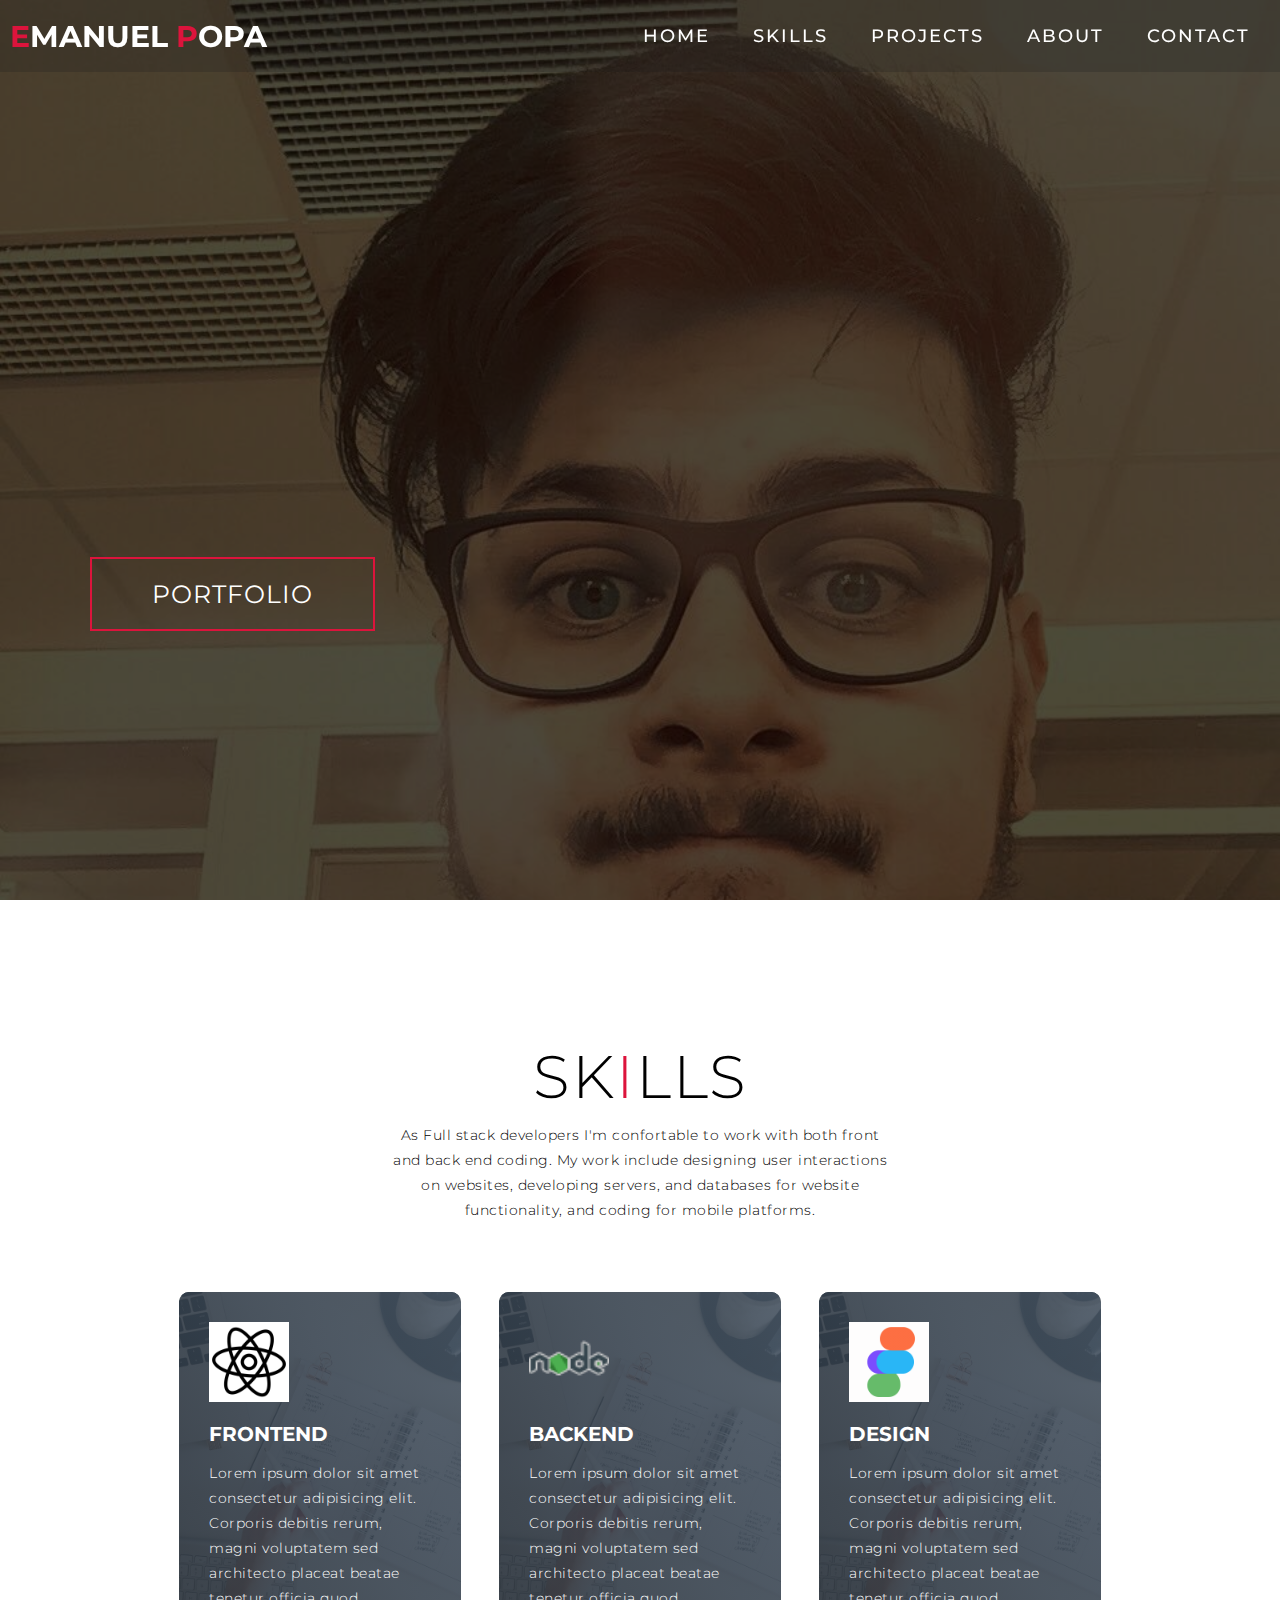
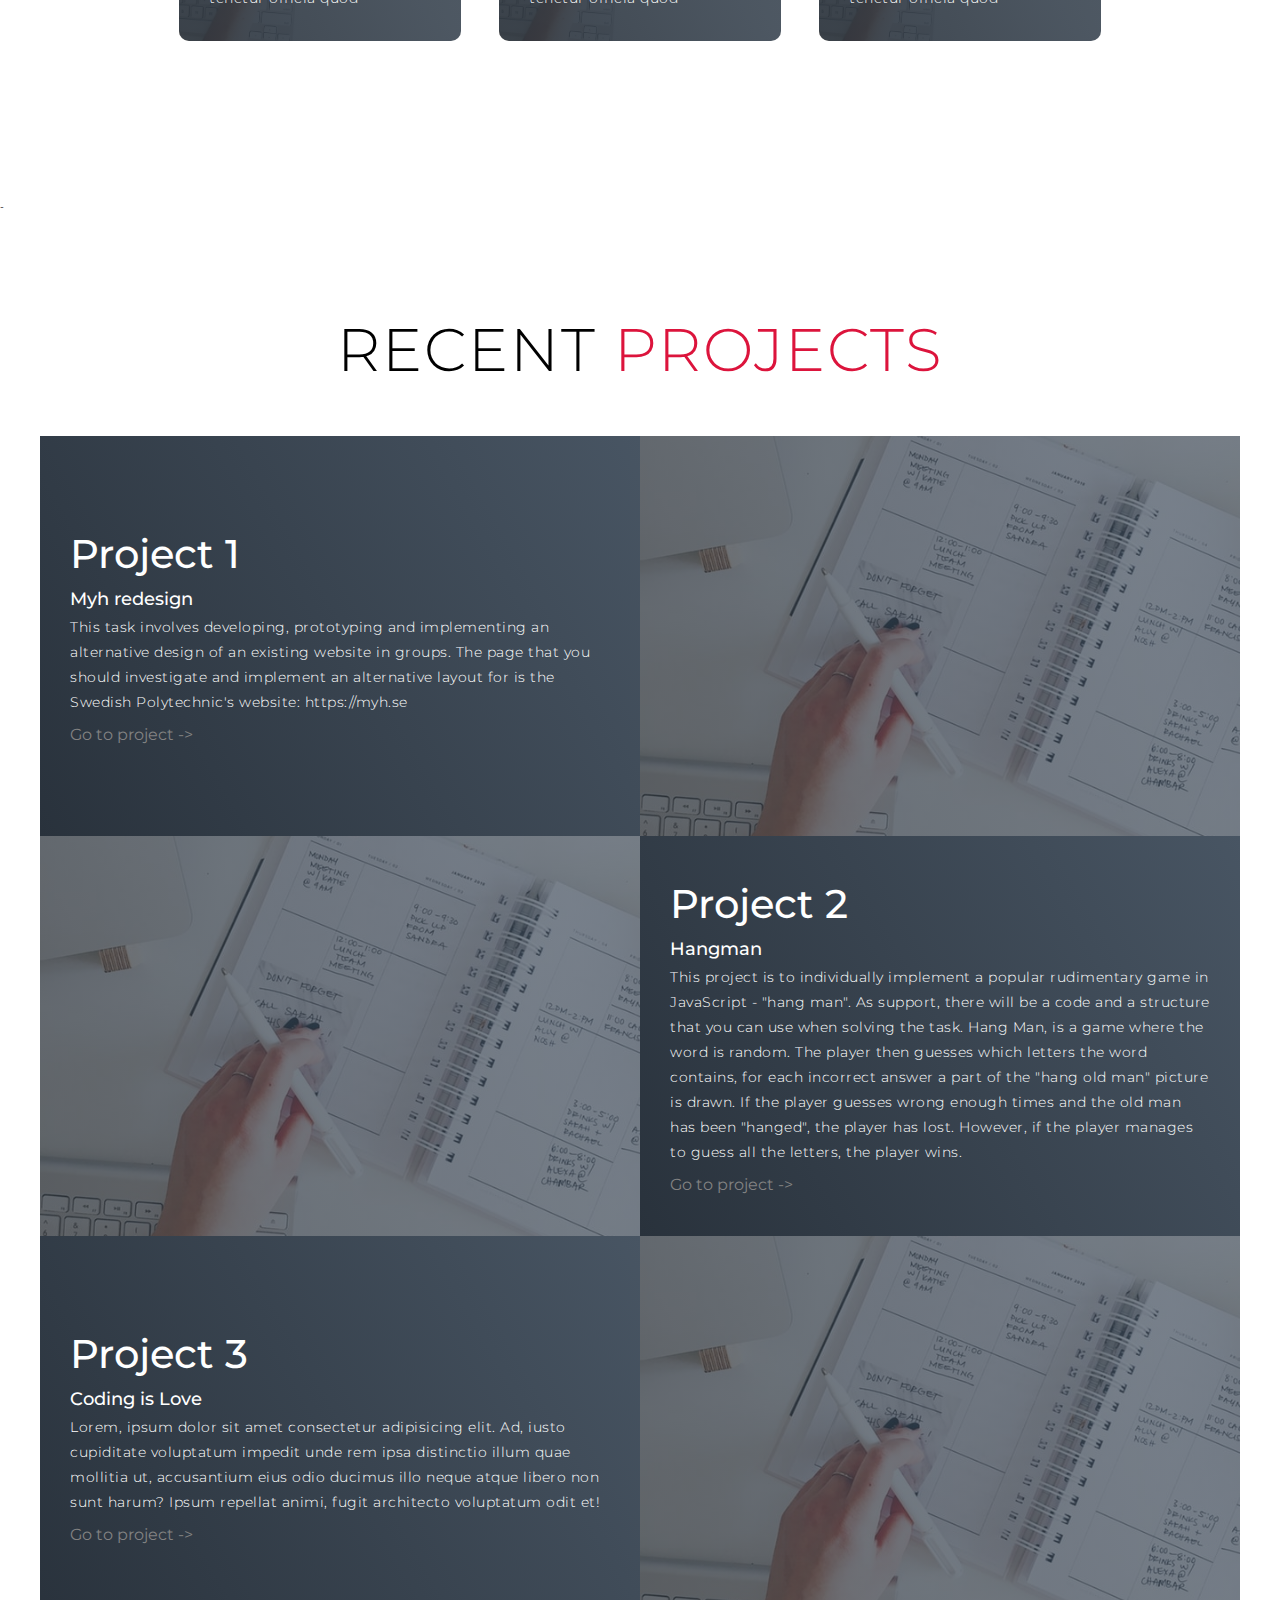
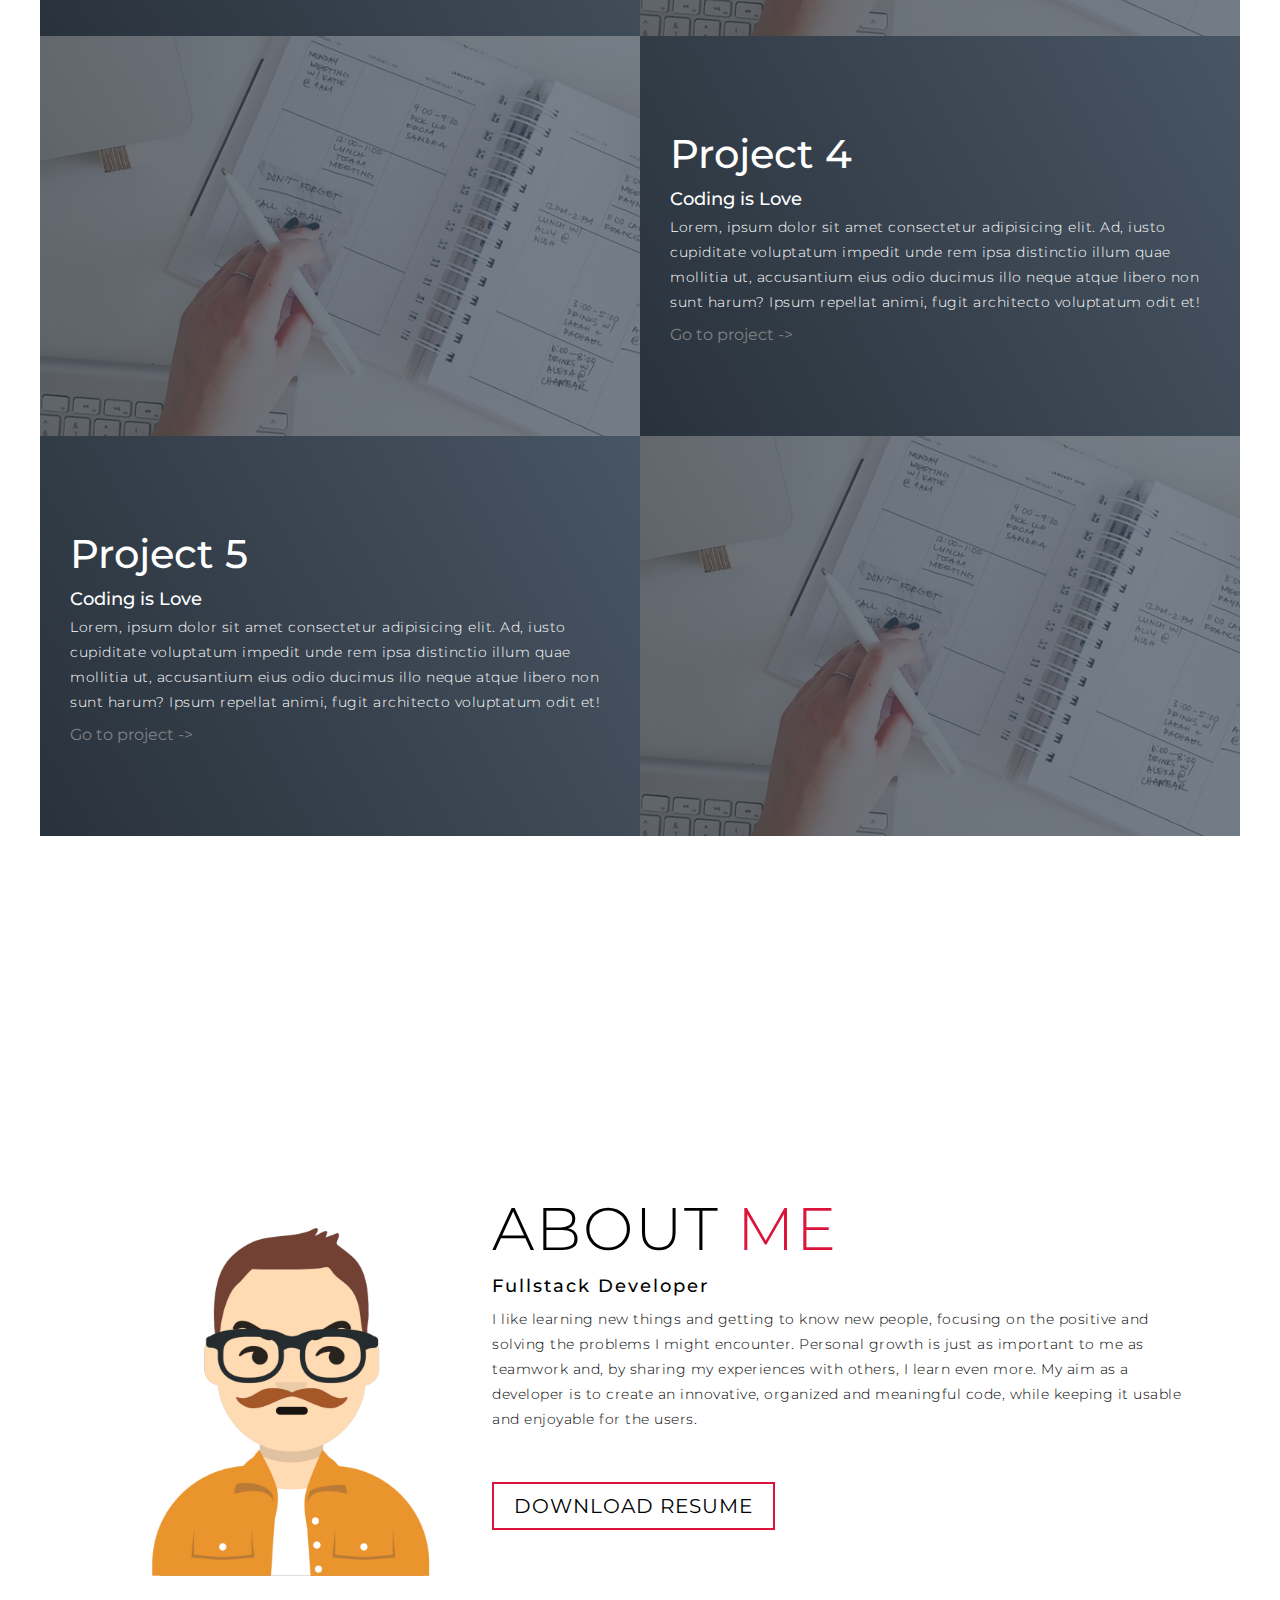
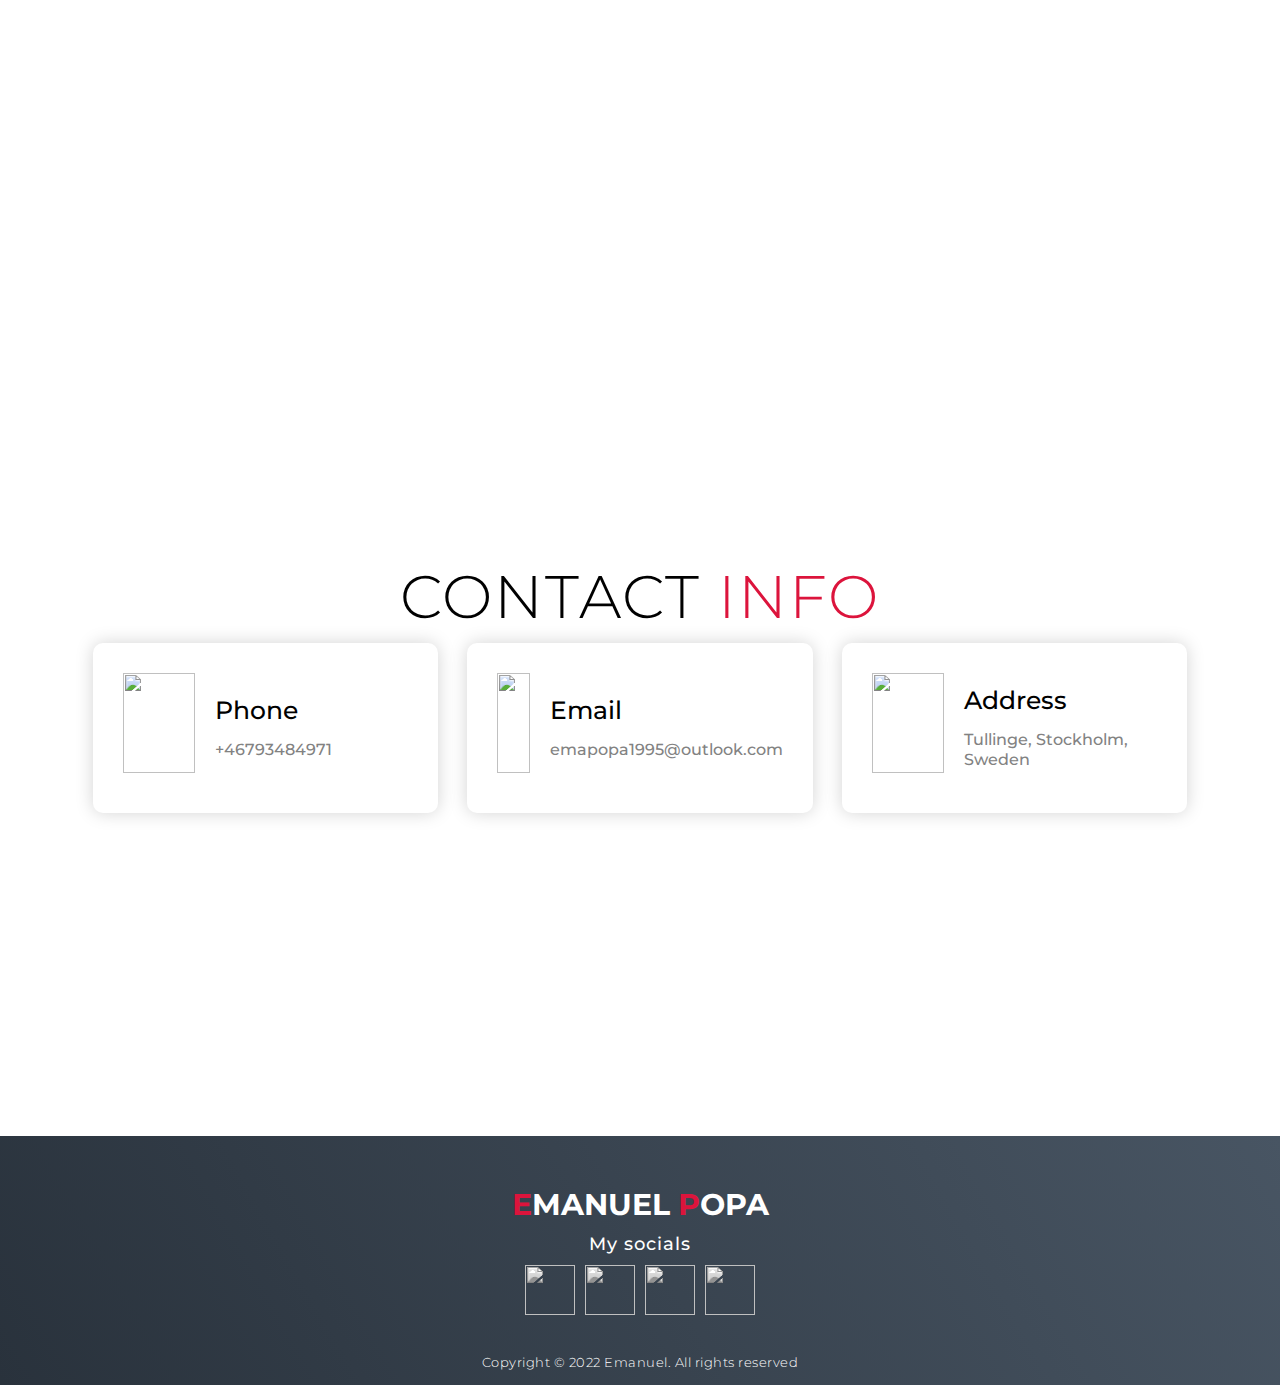
==== index.html @ d3d9ff3a "first commit" ====
<!DOCTYPE html>
<html lang="en">

<head>
  <meta charset="UTF-8">
  <meta name="viewport" content="width=device-width, initial-scale=1.0">
  <link rel="stylesheet" href="style.css">
  <title>Emanuel Popa</title>
</head>

<body>
  <!-- Header -->
  <section id="header">
    <div class="header container">
      <div class="nav-bar">
        <div class="brand">
          <a href="#hero">
            <h1><span>E</span>manuel <span>P</span>opa</h1>
          </a>
        </div>
        <div class="nav-list">
          <div class="hamburger">
            <div class="bar"></div>
          </div>
          <ul>
            <li><a href="#hero" data-after="Home">Home</a></li>
            <li><a href="#skills" data-after="Skills">Skills</a></li>
            <li><a href="#projects" data-after="Projects">Projects</a></li>
            <li><a href="#about" data-after="About">About</a></li>
            <li><a href="#contact" data-after="Contact">Contact</a></li>
          </ul>
        </div>
      </div>
    </div>
  </section>
  <!-- End Header -->


  <!-- Hero Section  -->
  <section id="hero">
    <div class="hero container">
      <div>
        <h1>Hello, <span></span></h1>
        <h1>My Name is <span></span></h1>
        <h1>Emanuel <span></span></h1>
        <a href="#projects" type="button" class="cta">Portfolio</a>
      </div>
    </div>
  </section>
  <!-- End Hero Section  -->

  <!-- Service Section -->
  <section id="skills">
    <div class="skills container">
      <div class="skills-top">
        <h1 class="section-title">Sk<span>i</span>lls</h1>
        <p>As Full stack developers I'm confortable to work with both 
          front and back end coding. My work include designing user 
          interactions on websites, developing servers, and databases for website 
          functionality, and coding for mobile platforms.</p>
      </div>
      <div class="skills-bottom">
        <div class="skills-item">
          <div class="icon"><img src="./img/react.gif" /></div>
          <h2>Frontend</h2>
          <p>Lorem ipsum dolor sit amet consectetur adipisicing elit. Corporis debitis rerum, magni voluptatem sed
            architecto placeat beatae tenetur officia quod</p>
        </div>
        <div class="skills-item">
          <div class="icon"><img src="./img/node.png" /></div>
          <h2>Backend</h2>
          <p>Lorem ipsum dolor sit amet consectetur adipisicing elit. Corporis debitis rerum, magni voluptatem sed
            architecto placeat beatae tenetur officia quod</p>
        </div>
        <div class="skills-item">
          <div class="icon"><img src="./img/figma.gif" /></div>
          <h2>Design</h2>
          <p>Lorem ipsum dolor sit amet consectetur adipisicing elit. Corporis debitis rerum, magni voluptatem sed
            architecto placeat beatae tenetur officia quod</p>
        </div>
        
      
      </div>
    </div>
  </section>
  <!-- End Service Section -->

  <!-- Projects Section -->-
  <section id="projects">
    <div class="projects container">
      <div class="projects-header">
        <h1 class="section-title">Recent <span>Projects</span></h1>
      </div>
      <div class="all-projects">
        <div class="project-item">
          <div class="project-info">
            <h1>Project 1</h1>
            <h2>Myh redesign</h2>
            <p>This task involves developing, prototyping and implementing an alternative 
              design of an existing website in groups. The page that you should investigate 
              and implement an alternative layout for is the Swedish Polytechnic's 
              website: https://myh.se</p>
              <div class="prlink">              
                <a href="https://github.com/emapopa/u02-redesign-team-10-main" target="_blank" >Go to project -></a>
              </div>

          </div>
          <div class="project-img">
            <img src="img/img-1.png" alt="img">
          </div>
        </div>
        <div class="project-item">
          <div class="project-info">
            <h1>Project 2</h1>
            <h2>Hangman</h2>
            <p>This project is to individually implement a popular rudimentary game 
              in JavaScript - "hang man". As support, there will be a code and a 
              structure that you can use when solving the task.
              Hang Man, is a game where the word is random. The player then guesses 
              which letters the word contains, for each incorrect answer a part of the "hang old man" picture is drawn. 
              If the player guesses wrong enough times and the old man has been "hanged", the player has lost. However, 
              if the player manages to guess all the letters, the player wins.</p>
              <div class="prlink">              
                <a href="https://github.com/emapopa/u03-hangman-emapopa-1-main" target="_blank" >Go to project -></a>
              </div>
          </div>
          <div class="project-img">
            <img src="img/img-1.png" alt="img">
          </div>
        </div>
        <div class="project-item">
          <div class="project-info">
            <h1>Project 3</h1>
            <h2>Coding is Love</h2>
            <p>Lorem, ipsum dolor sit amet consectetur adipisicing elit. Ad, iusto cupiditate voluptatum impedit unde
              rem ipsa distinctio illum quae mollitia ut, accusantium eius odio ducimus illo neque atque libero non sunt
              harum? Ipsum repellat animi, fugit architecto voluptatum odit et!</p>
              <div class="prlink">              
                <a href="https://github.com/emapopa/u03-hangman-emapopa-1-main" target="_blank" >Go to project -></a>
              </div>
          </div>
          <div class="project-img">
            <img src="img/img-1.png" alt="img">
          </div>
        </div>
        <div class="project-item">
          <div class="project-info">
            <h1>Project 4</h1>
            <h2>Coding is Love</h2>
            <p>Lorem, ipsum dolor sit amet consectetur adipisicing elit. Ad, iusto cupiditate voluptatum impedit unde
              rem ipsa distinctio illum quae mollitia ut, accusantium eius odio ducimus illo neque atque libero non sunt
              harum? Ipsum repellat animi, fugit architecto voluptatum odit et!</p>
              <div class="prlink">              
                <a href="https://github.com/emapopa/u03-hangman-emapopa-1-main" target="_blank" >Go to project -></a>
              </div>
          </div>
      
          <div class="project-img">
            <img src="img/img-1.png" alt="img">
          </div>
        </div>
        <div class="project-item">
          <div class="project-info">
            <h1>Project 5</h1>
            <h2>Coding is Love</h2>
            <p>Lorem, ipsum dolor sit amet consectetur adipisicing elit. Ad, iusto cupiditate voluptatum impedit unde
              rem ipsa distinctio illum quae mollitia ut, accusantium eius odio ducimus illo neque atque libero non sunt
              harum? Ipsum repellat animi, fugit architecto voluptatum odit et!</p>
              <div class="prlink">              
                <a href="https://github.com/emapopa/u03-hangman-emapopa-1-main" target="_blank" >Go to project -></a>
              </div>
          </div>
          <div class="project-img">
            <img src="img/img-1.png" alt="img">
          </div>
        </div>
      </div>
    </div>
  </section>
  <!-- End Projects Section -->

  <!-- About Section -->
  <section id="about">
    <div class="about container">
      <div class="col-left">
        <div class="about-img">
          <img src="img/avatar.PNG" alt="img">
        </div>
      </div>
      <div class="col-right">
        <h1 class="section-title">About <span>me</span></h1>
        <h2>Fullstack Developer</h2>
        <p>I like learning new things and getting to know new people, focusing on the positive and solving the problems I might encounter.
          
          Personal growth is just as important to me as teamwork and, by sharing my
          
          experiences with others, I learn even more. My aim as a developer is to create an
          
          innovative, organized and meaningful code, while keeping it usable and
          
          enjoyable for the users.</p>
        <a href="resorces/cv.pdf" target="_blank"  class="cta">Download Resume</a>
      </div>
    </div>
  </section>
  <!-- End About Section -->

  <!-- Contact Section -->
  <section id="contact">
    <div class="contact container">
      <div>
        <h1 class="section-title">Contact <span>info</span></h1>
      </div>
      <div class="contact-items">
        <div class="contact-item">
          <div class="icon"><img src="https://img.icons8.com/bubbles/100/000000/phone.png" /></div>
          <div class="contact-info">
            <h1>Phone</h1>
            <h2 class="prlink"><a href="tel:+46793484971" target="_blank"  >+46793484971</a></h2>
          </div>
        </div>
        <div class="contact-item">
          <div class="icon"><img src="https://img.icons8.com/bubbles/100/000000/new-post.png" /></div>
          <div class="contact-info">
            <h1>Email</h1>
            <h2 class="prlink"><a href="mailto:emapopa1995@outlook.com" target="_blank"  >emapopa1995@outlook.com</a></h2>
          </div>
        </div>
        <div class="contact-item">
          <div class="icon"><img src="https://img.icons8.com/bubbles/100/000000/map-marker.png" /></div>
          <div class="contact-info">
            <h1>Address</h1>
            <h2 class="prlink"><a href="https://www.google.com/maps/place/Tullinge,+Botkyrka/@59.2114898,17.8802716,14z/data=!3m1!4b1!4m5!3m4!1s0x465f71a29485faff:0xca89cba7f4cf5934!8m2!3d59.198328!4d17.8953001" target="_blank" >Tullinge, Stockholm, Sweden</a></h2>
          </div>
        </div>
      </div>
    </div>
  </section>
  <!-- End Contact Section -->

  <!-- Footer -->
  <section id="footer">
    <div class="footer container">
      <div class="brand">
        <h1><span>E</span>manuel <span>P</span>opa</h1>
      </div>
      <h2>My socials</h2>
      <div class="social-icon">
        <div class="social-item">
          <a href="https://www.facebook.com/emanuel.popa.12" target="_blank" ><img src="https://img.icons8.com/bubbles/100/000000/facebook-new.png" /></a>
        </div>
        <div class="social-item">
          <a href="https://www.instagram.com/popa_95_/" target="_blank" ><img src="https://img.icons8.com/bubbles/100/000000/instagram-new.png" /></a>
        </div>
        <div class="social-item">
          <a href="https://www.linkedin.com/in/emanuel-popa-56bb90174/" target="_blank" ><img src="https://img.icons8.com/bubbles/100/000000/linkedin.png" /></a>
        </div>
        <div class="social-item">
          <a href="https://github.com/emapopa" target="_blank" ><img src="https://img.icons8.com/bubbles/100/000000/github.png" /></a>
        </div>
      </div>
      <p>Copyright © 2022 Emanuel. All rights reserved</p>
    </div>
  </section>
  <!-- End Footer -->
  <script src="./app.js"></script>
</body>

</html>
---- style.css ----
@import 'https://fonts.googleapis.com/css?family=Montserrat:300, 400, 700&display=swap';
* {
	padding: 0;
	margin: 0;
	box-sizing: border-box;
}
html {
	font-size: 10px;
	font-family: 'Montserrat', sans-serif;
	scroll-behavior: smooth;
}
a {
	text-decoration: none;
}
.container {
	min-height: 100vh;
	width: 100%;
	display: flex;
	align-items: center;
	justify-content: center;
}
img {
	height: 100%;
	width: 100%;
	object-fit: cover;
}
p {
	color: black;
	font-size: 1.4rem;
	margin-top: 5px;
	line-height: 2.5rem;
	font-weight: 300;
	letter-spacing: 0.05rem;
}
.section-title {
	font-size: 4rem;
	font-weight: 300;
	color: black;
	margin-bottom: 10px;
	text-transform: uppercase;
	letter-spacing: 0.2rem;
	text-align: center;
}
.section-title span {
	color: crimson;
}

.cta {
	display: inline-block;
	padding: 10px 30px;
	color: white;
	background-color: transparent;
	border: 2px solid crimson;
	font-size: 2rem;
	text-transform: uppercase;
	letter-spacing: 0.1rem;
	margin-top: 30px;
	transition: 0.3s ease;
	transition-property: background-color, color;
}
.cta:hover {
	color: white;
	background-color: crimson;
}
.brand h1 {
	font-size: 3rem;
	text-transform: uppercase;
	color: white;
}
.brand h1 span {
	color: crimson;
}

/* Header section */
#header {
	position: fixed;
	z-index: 1000;
	left: 0;
	top: 0;
	width: 100vw;
	height: auto;
}
#header .header {
	min-height: 8vh;
	background-color: rgba(31, 30, 30, 0.24);
	transition: 0.3s ease background-color;
}
#header .nav-bar {
	display: flex;
	align-items: center;
	justify-content: space-between;
	width: 100%;
	height: 100%;
	max-width: 1300px;
	padding: 0 10px;
}
#header .nav-list ul {
	list-style: none;
	position: absolute;
	background-color: rgb(31, 30, 30);
	width: 100vw;
	height: 100vh;
	left: 100%;
	top: 0;
	display: flex;
	flex-direction: column;
	justify-content: center;
	align-items: center;
	z-index: 1;
	overflow-x: hidden;
	transition: 0.5s ease left;
}
#header .nav-list ul.active {
	left: 0%;
}
#header .nav-list ul a {
	font-size: 2.5rem;
	font-weight: 500;
	letter-spacing: 0.2rem;
	text-decoration: none;
	color: white;
	text-transform: uppercase;
	padding: 20px;
	display: block;
}
#header .nav-list ul a::after {
	content: attr(data-after);
	position: absolute;
	top: 50%;
	left: 50%;
	transform: translate(-50%, -50%) scale(0);
	color: rgba(240, 248, 255, 0.021);
	font-size: 13rem;
	letter-spacing: 50px;
	z-index: -1;
	transition: 0.3s ease letter-spacing;
}
#header .nav-list ul li:hover a::after {
	transform: translate(-50%, -50%) scale(1);
	letter-spacing: initial;
}
#header .nav-list ul li:hover a {
	color: crimson;
}
#header .hamburger {
	height: 60px;
	width: 60px;
	display: inline-block;
	border: 3px solid white;
	border-radius: 50%;
	position: relative;
	display: flex;
	align-items: center;
	justify-content: center;
	z-index: 100;
	cursor: pointer;
	transform: scale(0.8);
	margin-right: 20px;
}
#header .hamburger:after {
	position: absolute;
	content: '';
	height: 100%;
	width: 100%;
	border-radius: 50%;
	border: 3px solid white;
	animation: hamburger_puls 1s ease infinite;
}
#header .hamburger .bar {
	height: 2px;
	width: 30px;
	position: relative;
	background-color: white;
	z-index: -1;
}
#header .hamburger .bar::after,
#header .hamburger .bar::before {
	content: '';
	position: absolute;
	height: 100%;
	width: 100%;
	left: 0;
	background-color: white;
	transition: 0.3s ease;
	transition-property: top, bottom;
}
#header .hamburger .bar::after {
	top: 8px;
}
#header .hamburger .bar::before {
	bottom: 8px;
}
#header .hamburger.active .bar::before {
	bottom: 0;
}
#header .hamburger.active .bar::after {
	top: 0;
}
/* End Header section */

/* Hero Section */
#hero {
	background-image: url(./img/bigface.JPG);
	background-size: cover;
	background-position: top center;
	position: relative;
	z-index: 1;
}
#hero::after {
	content: '';
	position: absolute;
	left: 0;
	top: 0;
	height: 100%;
	width: 100%;
	background-color: black;
	opacity: 0.7;
	z-index: -1;
}
#hero .hero {
	max-width: 1200px;
	margin: 0 auto;
	padding: 0 50px;
	justify-content: flex-start;
}
#hero h1 {
	display: block;
	width: fit-content;
	font-size: 4rem;
	position: relative;
	color: transparent;
	animation: text_reveal 0.5s ease forwards;
	animation-delay: 1s;
}
#hero h1:nth-child(1) {
	animation-delay: 1s;
}
#hero h1:nth-child(2) {
	animation-delay: 2s;
}
#hero h1:nth-child(3) {
	animation: text_reveal_name 0.5s ease forwards;
	animation-delay: 3s;
}
#hero h1 span {
	position: absolute;
	top: 0;
	left: 0;
	height: 100%;
	width: 0;
	background-color: crimson;
	animation: text_reveal_box 1s ease;
	animation-delay: 0.5s;
}
#hero h1:nth-child(1) span {
	animation-delay: 0.5s;
}
#hero h1:nth-child(2) span {
	animation-delay: 1.5s;
}
#hero h1:nth-child(3) span {
	animation-delay: 2.5s;
}

/* End Hero Section */

/* Skills Section */
#skills .skills {
	flex-direction: column;
	text-align: center;
	max-width: 1500px;
	margin: 0 auto;
	padding: 100px 0;
}
#skills .skills-top {
	max-width: 500px;
	margin: 0 auto;
}
#skills .skills-bottom {
	display: flex;
	align-items: center;
	justify-content: center;
	flex-wrap: wrap;
	margin-top: 50px;
}
#skills .skills-item {
	flex-basis: 80%;
	display: flex;
	align-items: flex-start;
	justify-content: center;
	flex-direction: column;
	padding: 30px;
	border-radius: 10px;
	background-image: url(./img/img-1.png);
	background-size: cover;
	margin: 10px 5%;
	position: relative;
	z-index: 1;
	overflow: hidden;
}
#skills .skills-item::after {
	content: '';
	position: absolute;
	left: 0;
	top: 0;
	height: 100%;
	width: 100%;
	background-image: linear-gradient(60deg, #29323c 0%, #485563 100%);
	opacity: 0.9;
	z-index: -1;
}
#skills .skills-bottom .icon {
	height: 80px;
	width: 80px;
	margin-bottom: 20px;
}
#skills .skills-item h2 {
	font-size: 2rem;
	color: white;
	margin-bottom: 10px;
	text-transform: uppercase;
}
#skills .skills-item p {
	color: white;
	text-align: left;
}
/* End Services Section */

/* Projects section */


.prlink{
	padding-top: 10px;
}
.prlink a{
	text-decoration: none;
	font-size: medium;
	color: rgb(130, 130, 130);
	
}

#projects .projects {
	flex-direction: column;
	max-width: 1200px;
	margin: 0 auto;
	padding: 100px 0;
}
#projects .projects-header h1 {
	margin-bottom: 50px;
}
#projects .all-projects {
	display: flex;
	align-items: center;
	justify-content: center;
	flex-direction: column;
}
#projects .project-item {
	display: flex;
	align-items: center;
	justify-content: center;
	flex-direction: column;
	width: 80%;
	margin: 20px auto;
	overflow: hidden;
	border-radius: 10px;
}
#projects .project-info {
	padding: 30px;
	flex-basis: 50%;
	height: 100%;
	display: flex;
	align-items: flex-start;
	justify-content: center;
	flex-direction: column;
	background-image: linear-gradient(60deg, #29323c 0%, #485563 100%);
	color: white;
}
#projects .project-info h1 {
	font-size: 4rem;
	font-weight: 500;
}
#projects .project-info h2 {
	font-size: 1.8rem;
	font-weight: 500;
	margin-top: 10px;
}
#projects .project-info p {
	color: white;
}
#projects .project-img {
	flex-basis: 50%;
	height: 300px;
	overflow: hidden;
	position: relative;
}
#projects .project-img:after {
	content: '';
	position: absolute;
	left: 0;
	top: 0;
	height: 100%;
	width: 100%;
	background-image: linear-gradient(60deg, #29323c 0%, #485563 100%);
	opacity: 0.7;
}
#projects .project-img img {
	transition: 0.3s ease transform;
}
#projects .project-item:hover .project-img img {
	transform: scale(1.1);
}
/* End Projects section */

/* About Section */
#about .about {
	flex-direction: column-reverse;
	text-align: center;
	max-width: 1200px;
	margin: 0 auto;
	padding: 100px 20px;
}
#about .col-left {
	width: 250px;
	height: 360px;
}
#about .col-right {
	width: 100%;
}
#about .col-right h2 {
	font-size: 1.8rem;
	font-weight: 500;
	letter-spacing: 0.2rem;
	margin-bottom: 10px;
}
#about .col-right p {
	margin-bottom: 20px;
}
#about .col-right .cta {
	color: black;
	margin-bottom: 50px;
	padding: 10px 20px;
	font-size: 2rem;
}
#about .col-left .about-img {
	height: 100%;
	width: 100%;
	position: relative;
	border: 10px solid white;
}
#about .col-left .about-img::after {
	content: '';
	position: relative;
	left: -33px;
	top: 19px;
	height: 98%;
	width: 98%;
	border: 1px solid rgb(255, 255, 255);
	z-index: -1;
}
/* End About Section */

/* contact Section */
#contact .contact {
	flex-direction: column;
	max-width: 1200px;
	margin: 0 auto;
	width: 90%;
}
#contact .contact-items {
	/* max-width: 400px; */
	width: 100%;
}
#contact .contact-item {
	width: 80%;
	padding: 20px;
	text-align: center;
	border-radius: 10px;
	padding: 30px;
	margin: 30px;
	display: flex;
	justify-content: center;
	align-items: center;
	flex-direction: column;
	box-shadow: 0px 0px 18px 0 #0000002c;
	transition: 0.3s ease box-shadow;
}
#contact .contact-item:hover {
	box-shadow: 0px 0px 5px 0 #0000002c;
}
#contact .icon {
	width: 70px;
	margin: 0 auto;
	margin-bottom: 10px;
}
#contact .contact-info h1 {
	font-size: 2.5rem;
	font-weight: 500;
	margin-bottom: 5px;
}
#contact .contact-info h2 {
	font-size: 1.3rem;
	line-height: 2rem;
	font-weight: 500;
}
/*End contact Section */

/* Footer */
#footer {
	background-image: linear-gradient(60deg, #29323c 0%, #485563 100%);
}
#footer .footer {
	min-height: 200px;
	flex-direction: column;
	padding-top: 50px;
	padding-bottom: 10px;
}
#footer h2 {
	color: white;
	font-weight: 500;
	font-size: 1.8rem;
	letter-spacing: 0.1rem;
	margin-top: 10px;
	margin-bottom: 10px;
}
#footer .social-icon {
	display: flex;
	margin-bottom: 30px;
}
#footer .social-item {
	height: 50px;
	width: 50px;
	margin: 0 5px;
}
#footer .social-item img {
	filter: grayscale(1);
	transition: 0.3s ease filter;
}
#footer .social-item:hover img {
	filter: grayscale(0);
}
#footer p {
	color: white;
	font-size: 1.3rem;
}
/* End Footer */

/* Keyframes */
@keyframes hamburger_puls {
	0% {
		opacity: 1;
		transform: scale(1);
	}
	100% {
		opacity: 0;
		transform: scale(1.4);
	}
}
@keyframes text_reveal_box {
	50% {
		width: 100%;
		left: 0;
	}
	100% {
		width: 0;
		left: 100%;
	}
}
@keyframes text_reveal {
	100% {
		color: white;
	}
}
@keyframes text_reveal_name {
	100% {
		color: crimson;
		font-weight: 500;
	}
}
/* End Keyframes */

/* Media Query For Tablet */
@media only screen and (min-width: 768px) {
	.cta {
		font-size: 2.5rem;
		padding: 20px 60px;
	}
	h1.section-title {
		font-size: 6rem;
	}

	/* Hero */
	#hero h1 {
		font-size: 7rem;
	}
	/* End Hero */

	/* Services Section */
	#skills .skills .skills-item {
		flex-basis: 45%;
		margin: 2.5%;
	}
	/* End Services Section */

	/* Project */
	#projects .project-item {
		flex-direction: row;
	}
	#projects .project-item:nth-child(even) {
		flex-direction: row-reverse;
	}
	#projects .project-item {
		height: 400px;
		margin: 0;
		width: 100%;
		border-radius: 0;
	}
	#projects .all-projects .project-info {
		height: 100%;
	}
	#projects .all-projects .project-img {
		height: 100%;
	}
	/* End Project */

	/* About */
	#about .about {
		flex-direction: row;
	}
	#about .col-left {
		width: 600px;
		height: 400px;
		padding-left: 60px;
	}
	#about .about .col-left .about-img::after {
		left: -45px;
		top: 34px;
		height: 98%;
		width: 98%;
		border: 10px solid rgb(255, 255, 255);
	}
	#about .col-right {
		text-align: left;
		padding: 30px;
	}
	#about .col-right h1 {
		text-align: left;
	}
	/* End About */

	/* contact  */
	#contact .contact {
		flex-direction: column;
		padding: 100px 0;
		align-items: center;
		justify-content: center;
		min-width: 20vh;
	}
	#contact .contact-items {
		width: 100%;
		display: flex;
		flex-direction: row;
		justify-content: space-evenly;
		margin: 0;
	}
	#contact .contact-item {
		width: 30%;
		margin: 0;
		flex-direction: row;
	}
	#contact .contact-item .icon {
		height: 100px;
		width: 100px;
	}
	#contact .contact-item .icon img {
		object-fit: contain;
	}
	#contact .contact-item .contact-info {
		width: 100%;
		text-align: left;
		padding-left: 20px;
	}
	/* End contact  */
}
/* End Media Query For Tablet */

/* Media Query For Desktop */
@media only screen and (min-width: 1200px) {
	/* header */
	#header .hamburger {
		display: none;
	}
	#header .nav-list ul {
		position: initial;
		display: block;
		height: auto;
		width: fit-content;
		background-color: transparent;
	}
	#header .nav-list ul li {
		display: inline-block;
	}
	#header .nav-list ul li a {
		font-size: 1.8rem;
	}
	#header .nav-list ul a:after {
		display: none;
	}
	/* End header */

	#skills .skills-bottom .skills-item {
		flex-basis: 22%;
		margin: 1.5%;
	}
}
/* End  Media Query For Desktop */
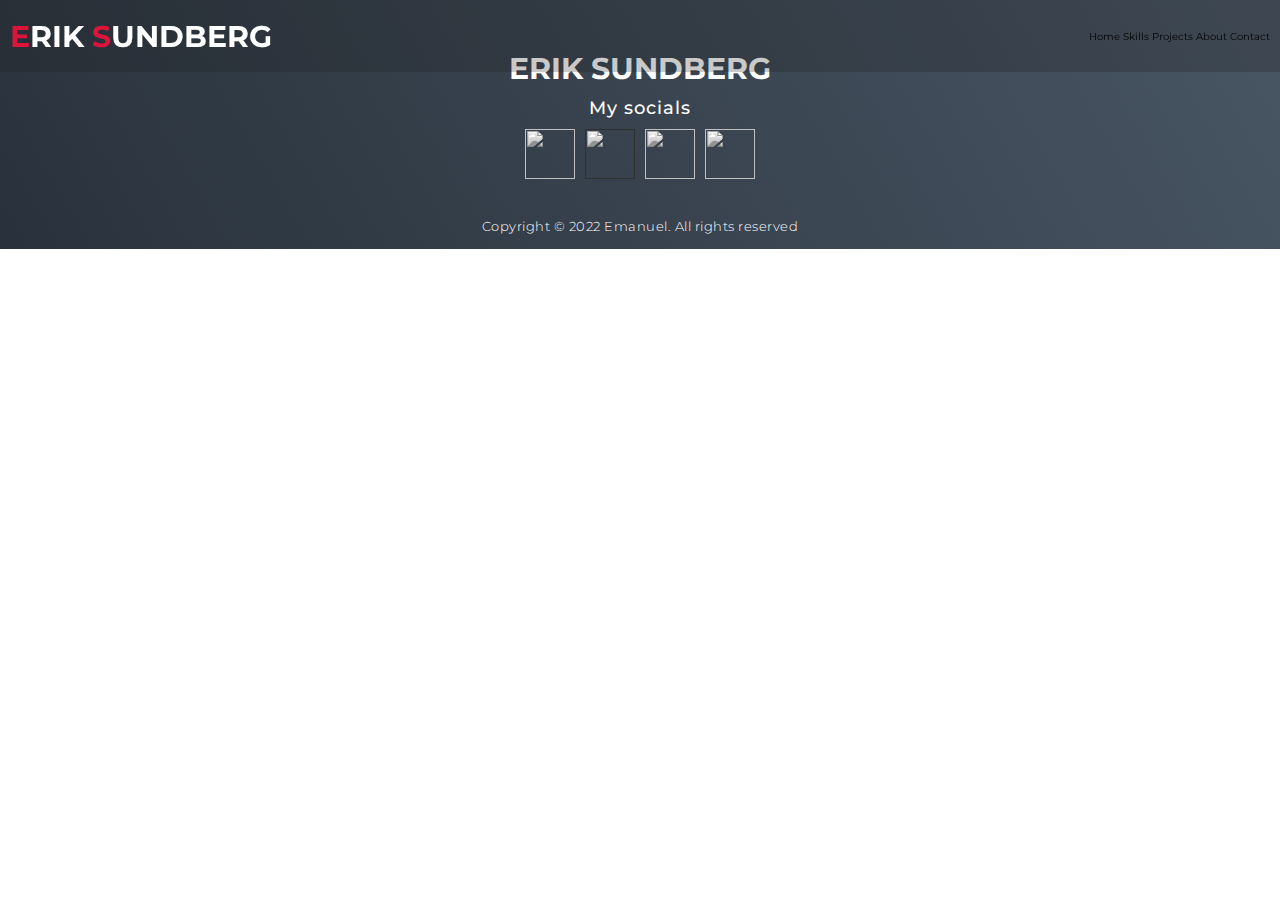
==== commit 0a15704b: "." ====
--- a/index.html
+++ b/index.html
@@ -4,18 +4,18 @@
 <head>
   <meta charset="UTF-8">
   <meta name="viewport" content="width=device-width, initial-scale=1.0">
-  <link rel="stylesheet" href="style.css">
-  <title>Emanuel Popa</title>
+  <link rel="stylesheet" href="./style/style.css">
+  <title>Erik Sundberg</title>
 </head>
 
 <body>
   <!-- Header -->
-  <section id="header">
+  <header id="header">
     <div class="header container">
       <div class="nav-bar">
         <div class="brand">
           <a href="#hero">
-            <h1><span>E</span>manuel <span>P</span>opa</h1>
+            <h1><span>E</span>rik <span>S</span>undberg</h1>
           </a>
         </div>
         <div class="nav-list">
@@ -23,247 +23,47 @@
             <div class="bar"></div>
           </div>
           <ul>
-            <li><a href="#hero" data-after="Home">Home</a></li>
-            <li><a href="#skills" data-after="Skills">Skills</a></li>
-            <li><a href="#projects" data-after="Projects">Projects</a></li>
-            <li><a href="#about" data-after="About">About</a></li>
-            <li><a href="#contact" data-after="Contact">Contact</a></li>
+            <li id="linkToHero">Home</li>
+            <li id="linkToSkills">Skills</li>
+            <li id="linkToProjects">Projects</li>
+            <li id="linkToAbout">About</li>
+            <li id="linkToContact">Contact</li>
           </ul>
         </div>
       </div>
     </div>
-  </section>
-  <!-- End Header -->
+  </header>
 
+  <main id="main">
 
-  <!-- Hero Section  -->
-  <section id="hero">
-    <div class="hero container">
-      <div>
-        <h1>Hello, <span></span></h1>
-        <h1>My Name is <span></span></h1>
-        <h1>Emanuel <span></span></h1>
-        <a href="#projects" type="button" class="cta">Portfolio</a>
-      </div>
-    </div>
-  </section>
-  <!-- End Hero Section  -->
+  </main>
 
-  <!-- Service Section -->
-  <section id="skills">
-    <div class="skills container">
-      <div class="skills-top">
-        <h1 class="section-title">Sk<span>i</span>lls</h1>
-        <p>As Full stack developers I'm confortable to work with both 
-          front and back end coding. My work include designing user 
-          interactions on websites, developing servers, and databases for website 
-          functionality, and coding for mobile platforms.</p>
-      </div>
-      <div class="skills-bottom">
-        <div class="skills-item">
-          <div class="icon"><img src="./img/react.gif" /></div>
-          <h2>Frontend</h2>
-          <p>Lorem ipsum dolor sit amet consectetur adipisicing elit. Corporis debitis rerum, magni voluptatem sed
-            architecto placeat beatae tenetur officia quod</p>
-        </div>
-        <div class="skills-item">
-          <div class="icon"><img src="./img/node.png" /></div>
-          <h2>Backend</h2>
-          <p>Lorem ipsum dolor sit amet consectetur adipisicing elit. Corporis debitis rerum, magni voluptatem sed
-            architecto placeat beatae tenetur officia quod</p>
-        </div>
-        <div class="skills-item">
-          <div class="icon"><img src="./img/figma.gif" /></div>
-          <h2>Design</h2>
-          <p>Lorem ipsum dolor sit amet consectetur adipisicing elit. Corporis debitis rerum, magni voluptatem sed
-            architecto placeat beatae tenetur officia quod</p>
-        </div>
-        
-      
-      </div>
-    </div>
-  </section>
-  <!-- End Service Section -->
-
-  <!-- Projects Section -->-
-  <section id="projects">
-    <div class="projects container">
-      <div class="projects-header">
-        <h1 class="section-title">Recent <span>Projects</span></h1>
-      </div>
-      <div class="all-projects">
-        <div class="project-item">
-          <div class="project-info">
-            <h1>Project 1</h1>
-            <h2>Myh redesign</h2>
-            <p>This task involves developing, prototyping and implementing an alternative 
-              design of an existing website in groups. The page that you should investigate 
-              and implement an alternative layout for is the Swedish Polytechnic's 
-              website: https://myh.se</p>
-              <div class="prlink">              
-                <a href="https://github.com/emapopa/u02-redesign-team-10-main" target="_blank" >Go to project -></a>
-              </div>
-
-          </div>
-          <div class="project-img">
-            <img src="img/img-1.png" alt="img">
-          </div>
-        </div>
-        <div class="project-item">
-          <div class="project-info">
-            <h1>Project 2</h1>
-            <h2>Hangman</h2>
-            <p>This project is to individually implement a popular rudimentary game 
-              in JavaScript - "hang man". As support, there will be a code and a 
-              structure that you can use when solving the task.
-              Hang Man, is a game where the word is random. The player then guesses 
-              which letters the word contains, for each incorrect answer a part of the "hang old man" picture is drawn. 
-              If the player guesses wrong enough times and the old man has been "hanged", the player has lost. However, 
-              if the player manages to guess all the letters, the player wins.</p>
-              <div class="prlink">              
-                <a href="https://github.com/emapopa/u03-hangman-emapopa-1-main" target="_blank" >Go to project -></a>
-              </div>
-          </div>
-          <div class="project-img">
-            <img src="img/img-1.png" alt="img">
-          </div>
-        </div>
-        <div class="project-item">
-          <div class="project-info">
-            <h1>Project 3</h1>
-            <h2>Coding is Love</h2>
-            <p>Lorem, ipsum dolor sit amet consectetur adipisicing elit. Ad, iusto cupiditate voluptatum impedit unde
-              rem ipsa distinctio illum quae mollitia ut, accusantium eius odio ducimus illo neque atque libero non sunt
-              harum? Ipsum repellat animi, fugit architecto voluptatum odit et!</p>
-              <div class="prlink">              
-                <a href="https://github.com/emapopa/u03-hangman-emapopa-1-main" target="_blank" >Go to project -></a>
-              </div>
-          </div>
-          <div class="project-img">
-            <img src="img/img-1.png" alt="img">
-          </div>
-        </div>
-        <div class="project-item">
-          <div class="project-info">
-            <h1>Project 4</h1>
-            <h2>Coding is Love</h2>
-            <p>Lorem, ipsum dolor sit amet consectetur adipisicing elit. Ad, iusto cupiditate voluptatum impedit unde
-              rem ipsa distinctio illum quae mollitia ut, accusantium eius odio ducimus illo neque atque libero non sunt
-              harum? Ipsum repellat animi, fugit architecto voluptatum odit et!</p>
-              <div class="prlink">              
-                <a href="https://github.com/emapopa/u03-hangman-emapopa-1-main" target="_blank" >Go to project -></a>
-              </div>
-          </div>
-      
-          <div class="project-img">
-            <img src="img/img-1.png" alt="img">
-          </div>
-        </div>
-        <div class="project-item">
-          <div class="project-info">
-            <h1>Project 5</h1>
-            <h2>Coding is Love</h2>
-            <p>Lorem, ipsum dolor sit amet consectetur adipisicing elit. Ad, iusto cupiditate voluptatum impedit unde
-              rem ipsa distinctio illum quae mollitia ut, accusantium eius odio ducimus illo neque atque libero non sunt
-              harum? Ipsum repellat animi, fugit architecto voluptatum odit et!</p>
-              <div class="prlink">              
-                <a href="https://github.com/emapopa/u03-hangman-emapopa-1-main" target="_blank" >Go to project -></a>
-              </div>
-          </div>
-          <div class="project-img">
-            <img src="img/img-1.png" alt="img">
-          </div>
-        </div>
-      </div>
-    </div>
-  </section>
-  <!-- End Projects Section -->
-
-  <!-- About Section -->
-  <section id="about">
-    <div class="about container">
-      <div class="col-left">
-        <div class="about-img">
-          <img src="img/avatar.PNG" alt="img">
-        </div>
-      </div>
-      <div class="col-right">
-        <h1 class="section-title">About <span>me</span></h1>
-        <h2>Fullstack Developer</h2>
-        <p>I like learning new things and getting to know new people, focusing on the positive and solving the problems I might encounter.
-          
-          Personal growth is just as important to me as teamwork and, by sharing my
-          
-          experiences with others, I learn even more. My aim as a developer is to create an
-          
-          innovative, organized and meaningful code, while keeping it usable and
-          
-          enjoyable for the users.</p>
-        <a href="resorces/cv.pdf" target="_blank"  class="cta">Download Resume</a>
-      </div>
-    </div>
-  </section>
-  <!-- End About Section -->
-
-  <!-- Contact Section -->
-  <section id="contact">
-    <div class="contact container">
-      <div>
-        <h1 class="section-title">Contact <span>info</span></h1>
-      </div>
-      <div class="contact-items">
-        <div class="contact-item">
-          <div class="icon"><img src="https://img.icons8.com/bubbles/100/000000/phone.png" /></div>
-          <div class="contact-info">
-            <h1>Phone</h1>
-            <h2 class="prlink"><a href="tel:+46793484971" target="_blank"  >+46793484971</a></h2>
-          </div>
-        </div>
-        <div class="contact-item">
-          <div class="icon"><img src="https://img.icons8.com/bubbles/100/000000/new-post.png" /></div>
-          <div class="contact-info">
-            <h1>Email</h1>
-            <h2 class="prlink"><a href="mailto:emapopa1995@outlook.com" target="_blank"  >emapopa1995@outlook.com</a></h2>
-          </div>
-        </div>
-        <div class="contact-item">
-          <div class="icon"><img src="https://img.icons8.com/bubbles/100/000000/map-marker.png" /></div>
-          <div class="contact-info">
-            <h1>Address</h1>
-            <h2 class="prlink"><a href="https://www.google.com/maps/place/Tullinge,+Botkyrka/@59.2114898,17.8802716,14z/data=!3m1!4b1!4m5!3m4!1s0x465f71a29485faff:0xca89cba7f4cf5934!8m2!3d59.198328!4d17.8953001" target="_blank" >Tullinge, Stockholm, Sweden</a></h2>
-          </div>
-        </div>
-      </div>
-    </div>
-  </section>
-  <!-- End Contact Section -->
-
-  <!-- Footer -->
   <section id="footer">
     <div class="footer container">
       <div class="brand">
-        <h1><span>E</span>manuel <span>P</span>opa</h1>
+        <h1>Erik Sundberg</h1>
       </div>
       <h2>My socials</h2>
       <div class="social-icon">
         <div class="social-item">
-          <a href="https://www.facebook.com/emanuel.popa.12" target="_blank" ><img src="https://img.icons8.com/bubbles/100/000000/facebook-new.png" /></a>
+          <a href="https://www.facebook.com/lasermensch" target="_blank" ><img src="https://img.icons8.com/bubbles/100/000000/facebook-new.png" /></a>
         </div>
         <div class="social-item">
-          <a href="https://www.instagram.com/popa_95_/" target="_blank" ><img src="https://img.icons8.com/bubbles/100/000000/instagram-new.png" /></a>
+          <a href="" target="_blank" ><img src="https://img.icons8.com/bubbles/100/000000/instagram-new.png" /></a>
         </div>
         <div class="social-item">
-          <a href="https://www.linkedin.com/in/emanuel-popa-56bb90174/" target="_blank" ><img src="https://img.icons8.com/bubbles/100/000000/linkedin.png" /></a>
+          <a href="www.linkedin.com/in/erik-sundberg-59ab31164/" target="_blank" ><img src="https://img.icons8.com/bubbles/100/000000/linkedin.png" /></a>
         </div>
         <div class="social-item">
-          <a href="https://github.com/emapopa" target="_blank" ><img src="https://img.icons8.com/bubbles/100/000000/github.png" /></a>
+          <a href="https://github.com/lasermensch" target="_blank" ><img src="https://img.icons8.com/bubbles/100/000000/github.png" /></a>
         </div>
       </div>
       <p>Copyright © 2022 Emanuel. All rights reserved</p>
     </div>
   </section>
   <!-- End Footer -->
-  <script src="./app.js"></script>
+  <script src="./scripts/app.js"></script>
+  <script src="./scripts/navigation.js"></script>
 </body>
 
 </html>
--- a/style/style.css
+++ b/style/style.css
@@ -0,0 +1,715 @@
+@import 'https://fonts.googleapis.com/css?family=Montserrat:300, 400, 700&display=swap';
+* {
+	padding: 0;
+	margin: 0;
+	box-sizing: border-box;
+}
+html {
+	font-size: 10px;
+	font-family: 'Montserrat', sans-serif;
+	scroll-behavior: smooth;
+}
+a {
+	text-decoration: none;
+}
+.container {
+	min-height: 100vh;
+	width: 100%;
+	display: flex;
+	align-items: center;
+	justify-content: center;
+}
+img {
+	height: 100%;
+	width: 100%;
+	object-fit: cover;
+}
+p {
+	color: black;
+	font-size: 1.4rem;
+	margin-top: 5px;
+	line-height: 2.5rem;
+	font-weight: 300;
+	letter-spacing: 0.05rem;
+}
+.section-title {
+	font-size: 4rem;
+	font-weight: 300;
+	color: black;
+	margin-bottom: 10px;
+	text-transform: uppercase;
+	letter-spacing: 0.2rem;
+	text-align: center;
+}
+.section-title span {
+	color: crimson;
+}
+
+.cta {
+	display: inline-block;
+	padding: 10px 30px;
+	color: white;
+	background-color: transparent;
+	border: 2px solid crimson;
+	font-size: 2rem;
+	text-transform: uppercase;
+	letter-spacing: 0.1rem;
+	margin-top: 30px;
+	transition: 0.3s ease;
+	transition-property: background-color, color;
+}
+.cta:hover {
+	color: white;
+	background-color: crimson;
+}
+.brand h1 {
+	font-size: 3rem;
+	text-transform: uppercase;
+	color: white;
+}
+.brand h1 span {
+	color: crimson;
+}
+
+/* Header section */
+#header {
+	position: fixed;
+	z-index: 1000;
+	left: 0;
+	top: 0;
+	width: 100vw;
+	height: auto;
+}
+#header .header {
+	min-height: 8vh;
+	background-color: rgba(31, 30, 30, 0.24);
+	transition: 0.3s ease background-color;
+}
+#header .nav-bar {
+	display: flex;
+	align-items: center;
+	justify-content: space-between;
+	width: 100%;
+	height: 100%;
+	max-width: 1300px;
+	padding: 0 10px;
+}
+#header .nav-list ul {
+	list-style: none;
+	position: absolute;
+	background-color: rgb(31, 30, 30);
+	width: 100vw;
+	height: 100vh;
+	left: 100%;
+	top: 0;
+	display: flex;
+	flex-direction: column;
+	justify-content: center;
+	align-items: center;
+	z-index: 1;
+	overflow-x: hidden;
+	transition: 0.5s ease left;
+}
+#header .nav-list ul.active {
+	left: 0%;
+}
+#header .nav-list ul a {
+	font-size: 2.5rem;
+	font-weight: 500;
+	letter-spacing: 0.2rem;
+	text-decoration: none;
+	color: white;
+	text-transform: uppercase;
+	padding: 20px;
+	display: block;
+}
+#header .nav-list ul a::after {
+	content: attr(data-after);
+	position: absolute;
+	top: 50%;
+	left: 50%;
+	transform: translate(-50%, -50%) scale(0);
+	color: rgba(240, 248, 255, 0.021);
+	font-size: 13rem;
+	letter-spacing: 50px;
+	z-index: -1;
+	transition: 0.3s ease letter-spacing;
+}
+#header .nav-list ul li:hover a::after {
+	transform: translate(-50%, -50%) scale(1);
+	letter-spacing: initial;
+}
+#header .nav-list ul li:hover a {
+	color: crimson;
+}
+#header .hamburger {
+	height: 60px;
+	width: 60px;
+	display: inline-block;
+	border: 3px solid white;
+	border-radius: 50%;
+	position: relative;
+	display: flex;
+	align-items: center;
+	justify-content: center;
+	z-index: 100;
+	cursor: pointer;
+	transform: scale(0.8);
+	margin-right: 20px;
+}
+#header .hamburger:after {
+	position: absolute;
+	content: '';
+	height: 100%;
+	width: 100%;
+	border-radius: 50%;
+	border: 3px solid white;
+	animation: hamburger_puls 1s ease infinite;
+}
+#header .hamburger .bar {
+	height: 2px;
+	width: 30px;
+	position: relative;
+	background-color: white;
+	z-index: -1;
+}
+#header .hamburger .bar::after,
+#header .hamburger .bar::before {
+	content: '';
+	position: absolute;
+	height: 100%;
+	width: 100%;
+	left: 0;
+	background-color: white;
+	transition: 0.3s ease;
+	transition-property: top, bottom;
+}
+#header .hamburger .bar::after {
+	top: 8px;
+}
+#header .hamburger .bar::before {
+	bottom: 8px;
+}
+#header .hamburger.active .bar::before {
+	bottom: 0;
+}
+#header .hamburger.active .bar::after {
+	top: 0;
+}
+/* End Header section */
+
+/* Hero Section */
+#hero {
+	background-image: url(./img/bigface.JPG);
+	background-size: cover;
+	background-position: top center;
+	position: relative;
+	z-index: 1;
+}
+#hero::after {
+	content: '';
+	position: absolute;
+	left: 0;
+	top: 0;
+	height: 100%;
+	width: 100%;
+	background-color: black;
+	opacity: 0.7;
+	z-index: -1;
+}
+#hero .hero {
+	max-width: 1200px;
+	margin: 0 auto;
+	padding: 0 50px;
+	justify-content: flex-start;
+}
+#hero h1 {
+	display: block;
+	width: fit-content;
+	font-size: 4rem;
+	position: relative;
+	color: transparent;
+	animation: text_reveal 0.5s ease forwards;
+	animation-delay: 1s;
+}
+#hero h1:nth-child(1) {
+	animation-delay: 1s;
+}
+#hero h1:nth-child(2) {
+	animation-delay: 2s;
+}
+#hero h1:nth-child(3) {
+	animation: text_reveal_name 0.5s ease forwards;
+	animation-delay: 3s;
+}
+#hero h1 span {
+	position: absolute;
+	top: 0;
+	left: 0;
+	height: 100%;
+	width: 0;
+	background-color: crimson;
+	animation: text_reveal_box 1s ease;
+	animation-delay: 0.5s;
+}
+#hero h1:nth-child(1) span {
+	animation-delay: 0.5s;
+}
+#hero h1:nth-child(2) span {
+	animation-delay: 1.5s;
+}
+#hero h1:nth-child(3) span {
+	animation-delay: 2.5s;
+}
+
+/* End Hero Section */
+
+/* Skills Section */
+#skills .skills {
+	flex-direction: column;
+	text-align: center;
+	max-width: 1500px;
+	margin: 0 auto;
+	padding: 100px 0;
+}
+#skills .skills-top {
+	max-width: 500px;
+	margin: 0 auto;
+}
+#skills .skills-bottom {
+	display: flex;
+	align-items: center;
+	justify-content: center;
+	flex-wrap: wrap;
+	margin-top: 50px;
+}
+#skills .skills-item {
+	flex-basis: 80%;
+	display: flex;
+	align-items: flex-start;
+	justify-content: center;
+	flex-direction: column;
+	padding: 30px;
+	border-radius: 10px;
+	background-image: url(./img/img-1.png);
+	background-size: cover;
+	margin: 10px 5%;
+	position: relative;
+	z-index: 1;
+	overflow: hidden;
+}
+#skills .skills-item::after {
+	content: '';
+	position: absolute;
+	left: 0;
+	top: 0;
+	height: 100%;
+	width: 100%;
+	background-image: linear-gradient(60deg, #29323c 0%, #485563 100%);
+	opacity: 0.9;
+	z-index: -1;
+}
+#skills .skills-bottom .icon {
+	height: 80px;
+	width: 80px;
+	margin-bottom: 20px;
+}
+#skills .skills-item h2 {
+	font-size: 2rem;
+	color: white;
+	margin-bottom: 10px;
+	text-transform: uppercase;
+}
+#skills .skills-item p {
+	color: white;
+	text-align: left;
+}
+/* End Services Section */
+
+/* Projects section */
+
+
+.prlink{
+	padding-top: 10px;
+}
+.prlink a{
+	text-decoration: none;
+	font-size: medium;
+	color: rgb(130, 130, 130);
+	
+}
+
+#projects .projects {
+	flex-direction: column;
+	max-width: 1200px;
+	margin: 0 auto;
+	padding: 100px 0;
+}
+#projects .projects-header h1 {
+	margin-bottom: 50px;
+}
+#projects .all-projects {
+	display: flex;
+	align-items: center;
+	justify-content: center;
+	flex-direction: column;
+}
+#projects .project-item {
+	display: flex;
+	align-items: center;
+	justify-content: center;
+	flex-direction: column;
+	width: 80%;
+	margin: 20px auto;
+	overflow: hidden;
+	border-radius: 10px;
+}
+#projects .project-info {
+	padding: 30px;
+	flex-basis: 50%;
+	height: 100%;
+	display: flex;
+	align-items: flex-start;
+	justify-content: center;
+	flex-direction: column;
+	background-image: linear-gradient(60deg, #29323c 0%, #485563 100%);
+	color: white;
+}
+#projects .project-info h1 {
+	font-size: 4rem;
+	font-weight: 500;
+}
+#projects .project-info h2 {
+	font-size: 1.8rem;
+	font-weight: 500;
+	margin-top: 10px;
+}
+#projects .project-info p {
+	color: white;
+}
+#projects .project-img {
+	flex-basis: 50%;
+	height: 300px;
+	overflow: hidden;
+	position: relative;
+}
+#projects .project-img:after {
+	content: '';
+	position: absolute;
+	left: 0;
+	top: 0;
+	height: 100%;
+	width: 100%;
+	background-image: linear-gradient(60deg, #29323c 0%, #485563 100%);
+	opacity: 0.7;
+}
+#projects .project-img img {
+	transition: 0.3s ease transform;
+}
+#projects .project-item:hover .project-img img {
+	transform: scale(1.1);
+}
+/* End Projects section */
+
+/* About Section */
+#about .about {
+	flex-direction: column-reverse;
+	text-align: center;
+	max-width: 1200px;
+	margin: 0 auto;
+	padding: 100px 20px;
+}
+#about .col-left {
+	width: 250px;
+	height: 360px;
+}
+#about .col-right {
+	width: 100%;
+}
+#about .col-right h2 {
+	font-size: 1.8rem;
+	font-weight: 500;
+	letter-spacing: 0.2rem;
+	margin-bottom: 10px;
+}
+#about .col-right p {
+	margin-bottom: 20px;
+}
+#about .col-right .cta {
+	color: black;
+	margin-bottom: 50px;
+	padding: 10px 20px;
+	font-size: 2rem;
+}
+#about .col-left .about-img {
+	height: 100%;
+	width: 100%;
+	position: relative;
+	border: 10px solid white;
+}
+#about .col-left .about-img::after {
+	content: '';
+	position: relative;
+	left: -33px;
+	top: 19px;
+	height: 98%;
+	width: 98%;
+	border: 1px solid rgb(255, 255, 255);
+	z-index: -1;
+}
+/* End About Section */
+
+/* contact Section */
+#contact .contact {
+	flex-direction: column;
+	max-width: 1200px;
+	margin: 0 auto;
+	width: 90%;
+}
+#contact .contact-items {
+	/* max-width: 400px; */
+	width: 100%;
+}
+#contact .contact-item {
+	width: 80%;
+	padding: 20px;
+	text-align: center;
+	border-radius: 10px;
+	padding: 30px;
+	margin: 30px;
+	display: flex;
+	justify-content: center;
+	align-items: center;
+	flex-direction: column;
+	box-shadow: 0px 0px 18px 0 #0000002c;
+	transition: 0.3s ease box-shadow;
+}
+#contact .contact-item:hover {
+	box-shadow: 0px 0px 5px 0 #0000002c;
+}
+#contact .icon {
+	width: 70px;
+	margin: 0 auto;
+	margin-bottom: 10px;
+}
+#contact .contact-info h1 {
+	font-size: 2.5rem;
+	font-weight: 500;
+	margin-bottom: 5px;
+}
+#contact .contact-info h2 {
+	font-size: 1.3rem;
+	line-height: 2rem;
+	font-weight: 500;
+}
+/*End contact Section */
+
+/* Footer */
+#footer {
+	background-image: linear-gradient(60deg, #29323c 0%, #485563 100%);
+}
+#footer .footer {
+	min-height: 200px;
+	flex-direction: column;
+	padding-top: 50px;
+	padding-bottom: 10px;
+}
+#footer h2 {
+	color: white;
+	font-weight: 500;
+	font-size: 1.8rem;
+	letter-spacing: 0.1rem;
+	margin-top: 10px;
+	margin-bottom: 10px;
+}
+#footer .social-icon {
+	display: flex;
+	margin-bottom: 30px;
+}
+#footer .social-item {
+	height: 50px;
+	width: 50px;
+	margin: 0 5px;
+}
+#footer .social-item img {
+	filter: grayscale(1);
+	transition: 0.3s ease filter;
+}
+#footer .social-item:hover img {
+	filter: grayscale(0);
+}
+#footer p {
+	color: white;
+	font-size: 1.3rem;
+}
+/* End Footer */
+
+/* Keyframes */
+@keyframes hamburger_puls {
+	0% {
+		opacity: 1;
+		transform: scale(1);
+	}
+	100% {
+		opacity: 0;
+		transform: scale(1.4);
+	}
+}
+@keyframes text_reveal_box {
+	50% {
+		width: 100%;
+		left: 0;
+	}
+	100% {
+		width: 0;
+		left: 100%;
+	}
+}
+@keyframes text_reveal {
+	100% {
+		color: white;
+	}
+}
+@keyframes text_reveal_name {
+	100% {
+		color: crimson;
+		font-weight: 500;
+	}
+}
+/* End Keyframes */
+
+/* Media Query For Tablet */
+@media only screen and (min-width: 768px) {
+	.cta {
+		font-size: 2.5rem;
+		padding: 20px 60px;
+	}
+	h1.section-title {
+		font-size: 6rem;
+	}
+
+	/* Hero */
+	#hero h1 {
+		font-size: 7rem;
+	}
+	/* End Hero */
+
+	/* Services Section */
+	#skills .skills .skills-item {
+		flex-basis: 45%;
+		margin: 2.5%;
+	}
+	/* End Services Section */
+
+	/* Project */
+	#projects .project-item {
+		flex-direction: row;
+	}
+	#projects .project-item:nth-child(even) {
+		flex-direction: row-reverse;
+	}
+	#projects .project-item {
+		height: 400px;
+		margin: 0;
+		width: 100%;
+		border-radius: 0;
+	}
+	#projects .all-projects .project-info {
+		height: 100%;
+	}
+	#projects .all-projects .project-img {
+		height: 100%;
+	}
+	/* End Project */
+
+	/* About */
+	#about .about {
+		flex-direction: row;
+	}
+	#about .col-left {
+		width: 600px;
+		height: 400px;
+		padding-left: 60px;
+	}
+	#about .about .col-left .about-img::after {
+		left: -45px;
+		top: 34px;
+		height: 98%;
+		width: 98%;
+		border: 10px solid rgb(255, 255, 255);
+	}
+	#about .col-right {
+		text-align: left;
+		padding: 30px;
+	}
+	#about .col-right h1 {
+		text-align: left;
+	}
+	/* End About */
+
+	/* contact  */
+	#contact .contact {
+		flex-direction: column;
+		padding: 100px 0;
+		align-items: center;
+		justify-content: center;
+		min-width: 20vh;
+	}
+	#contact .contact-items {
+		width: 100%;
+		display: flex;
+		flex-direction: row;
+		justify-content: space-evenly;
+		margin: 0;
+	}
+	#contact .contact-item {
+		width: 30%;
+		margin: 0;
+		flex-direction: row;
+	}
+	#contact .contact-item .icon {
+		height: 100px;
+		width: 100px;
+	}
+	#contact .contact-item .icon img {
+		object-fit: contain;
+	}
+	#contact .contact-item .contact-info {
+		width: 100%;
+		text-align: left;
+		padding-left: 20px;
+	}
+	/* End contact  */
+}
+/* End Media Query For Tablet */
+
+/* Media Query For Desktop */
+@media only screen and (min-width: 1200px) {
+	/* header */
+	#header .hamburger {
+		display: none;
+	}
+	#header .nav-list ul {
+		position: initial;
+		display: block;
+		height: auto;
+		width: fit-content;
+		background-color: transparent;
+	}
+	#header .nav-list ul li {
+		display: inline-block;
+	}
+	#header .nav-list ul li a {
+		font-size: 1.8rem;
+	}
+	#header .nav-list ul a:after {
+		display: none;
+	}
+	/* End header */
+
+	#skills .skills-bottom .skills-item {
+		flex-basis: 22%;
+		margin: 1.5%;
+	}
+}
+/* End  Media Query For Desktop */
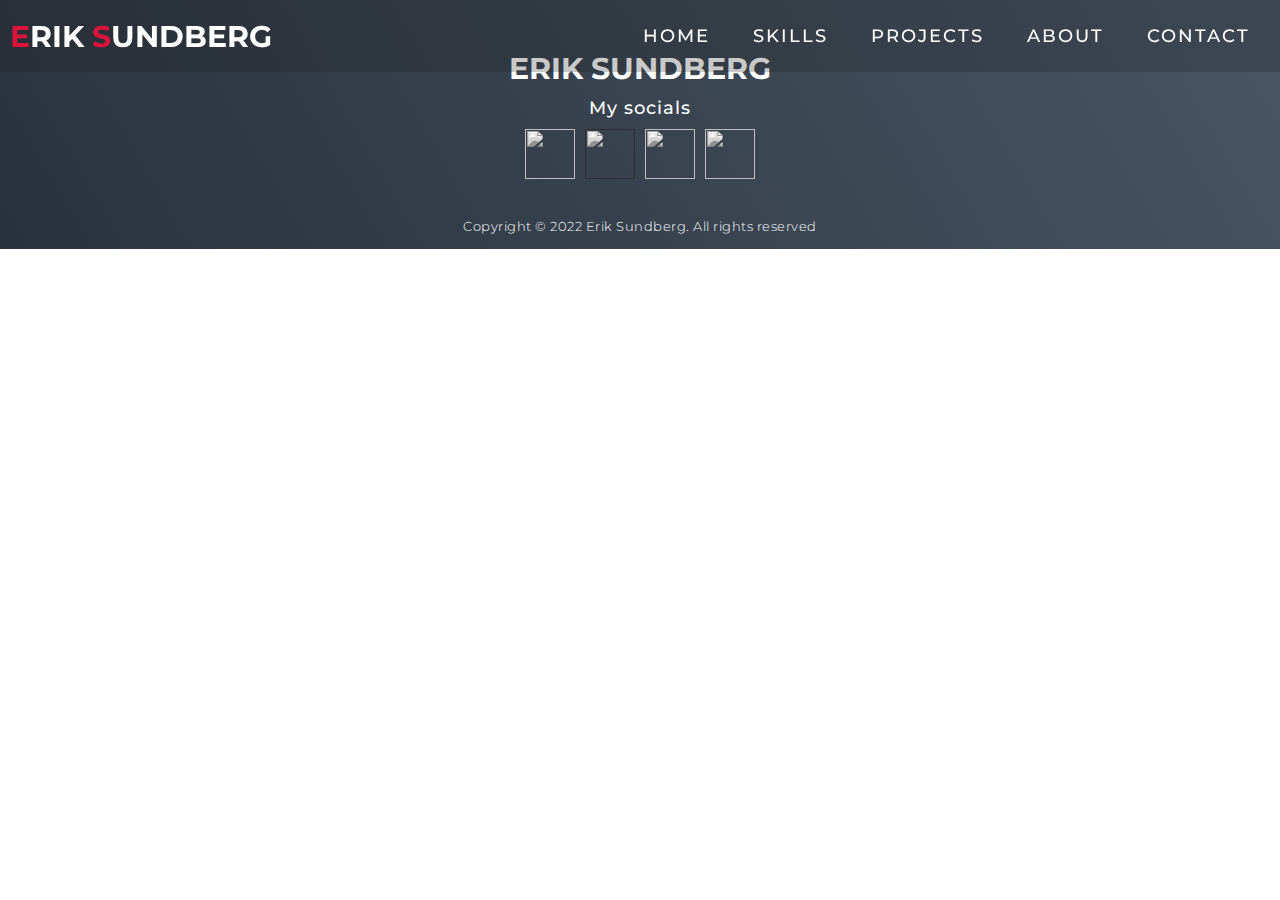
==== commit dae6c698: "pointer changed" ====
--- a/index.html
+++ b/index.html
@@ -7,14 +7,14 @@
   <link rel="stylesheet" href="./style/style.css">
   <title>Erik Sundberg</title>
 </head>
-
+ 
 <body>
   <!-- Header -->
   <header id="header">
     <div class="header container">
       <div class="nav-bar">
         <div class="brand">
-          <a href="#hero">
+          <a id="linkToHero">
             <h1><span>E</span>rik <span>S</span>undberg</h1>
           </a>
         </div>
@@ -23,11 +23,11 @@
             <div class="bar"></div>
           </div>
           <ul>
-            <li id="linkToHero">Home</li>
-            <li id="linkToSkills">Skills</li>
-            <li id="linkToProjects">Projects</li>
-            <li id="linkToAbout">About</li>
-            <li id="linkToContact">Contact</li>
+            <li id="linkToHero"><a>Home</a></li>
+            <li id="linkToSkills"><a>Skills</a></li>
+            <li id="linkToProjects"><a>Projects</a></li>
+            <li id="linkToAbout"><a>About</a></li>
+            <li id="linkToContact"><a>Contact</a></li>
           </ul>
         </div>
       </div>
@@ -38,7 +38,7 @@
 
   </main>
 
-  <section id="footer">
+  <footer id="footer">
     <div class="footer container">
       <div class="brand">
         <h1>Erik Sundberg</h1>
@@ -58,12 +58,12 @@
           <a href="https://github.com/lasermensch" target="_blank" ><img src="https://img.icons8.com/bubbles/100/000000/github.png" /></a>
         </div>
       </div>
-      <p>Copyright © 2022 Emanuel. All rights reserved</p>
+      <p>Copyright © 2022 Erik Sundberg. All rights reserved</p>
     </div>
-  </section>
+  </footer>
   <!-- End Footer -->
   <script src="./scripts/app.js"></script>
   <script src="./scripts/navigation.js"></script>
 </body>
-
+ 
 </html>
--- a/style/style.css
+++ b/style/style.css
@@ -11,6 +11,9 @@
 }
 a {
 	text-decoration: none;
+}
+a:hover{
+	cursor: pointer;
 }
 .container {
 	min-height: 100vh;
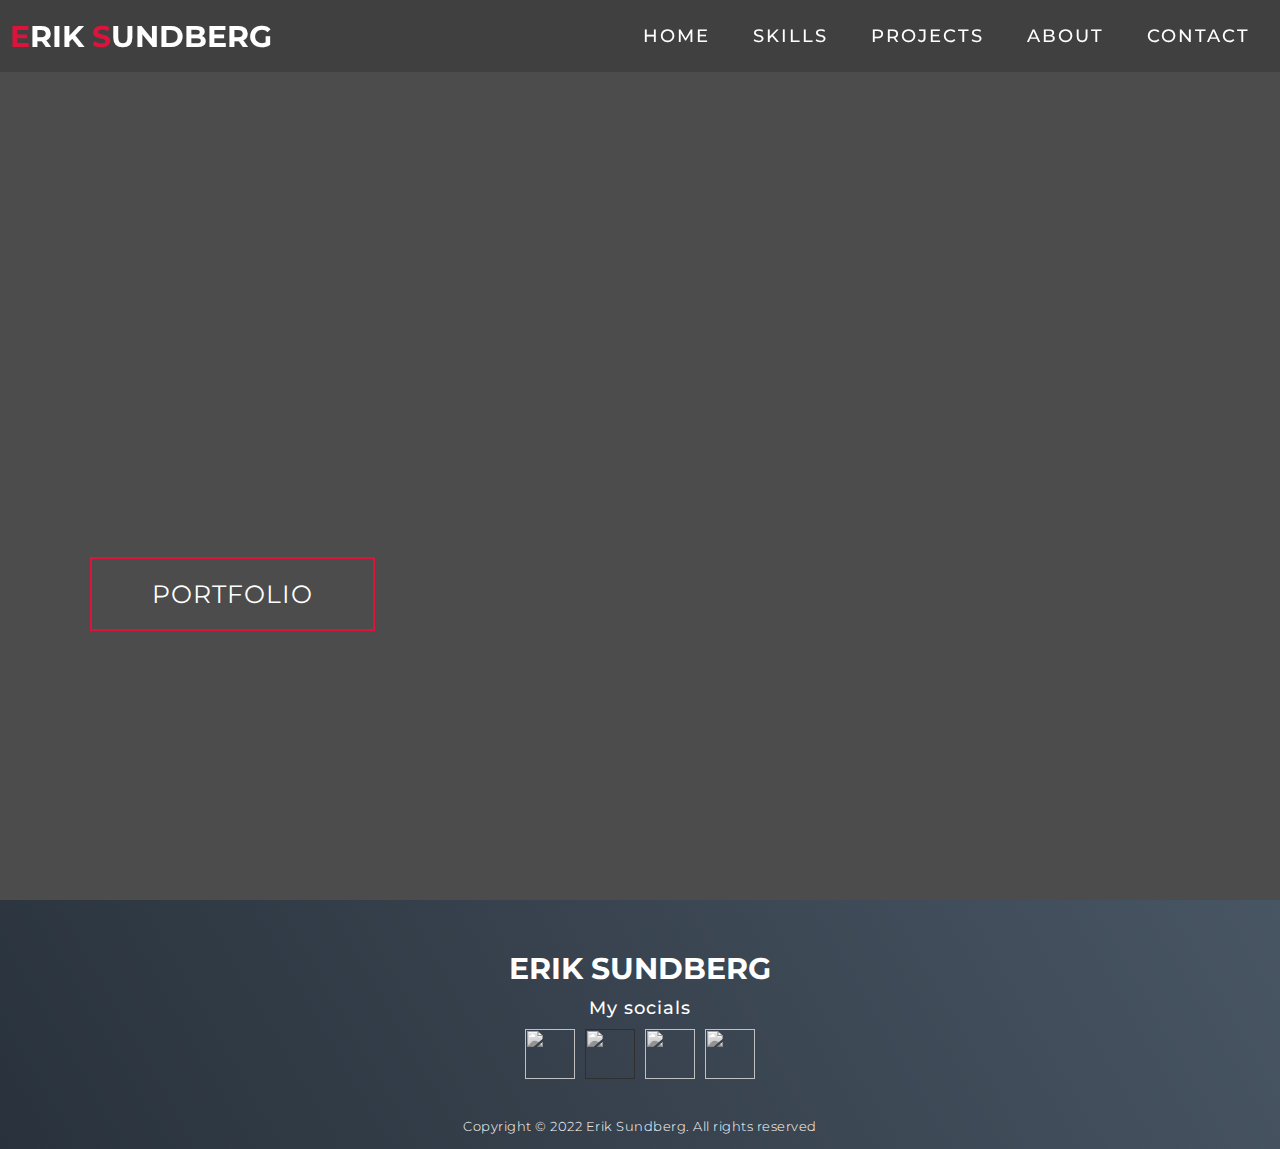
==== commit 57eec3ee: "onload" ====
--- a/index.html
+++ b/index.html
@@ -13,8 +13,8 @@
   <header id="header">
     <div class="header container">
       <div class="nav-bar">
-        <div class="brand">
-          <a id="linkToHero">
+        <div  id="linkToHome" class="brand">
+          <a>
             <h1><span>E</span>rik <span>S</span>undberg</h1>
           </a>
         </div>
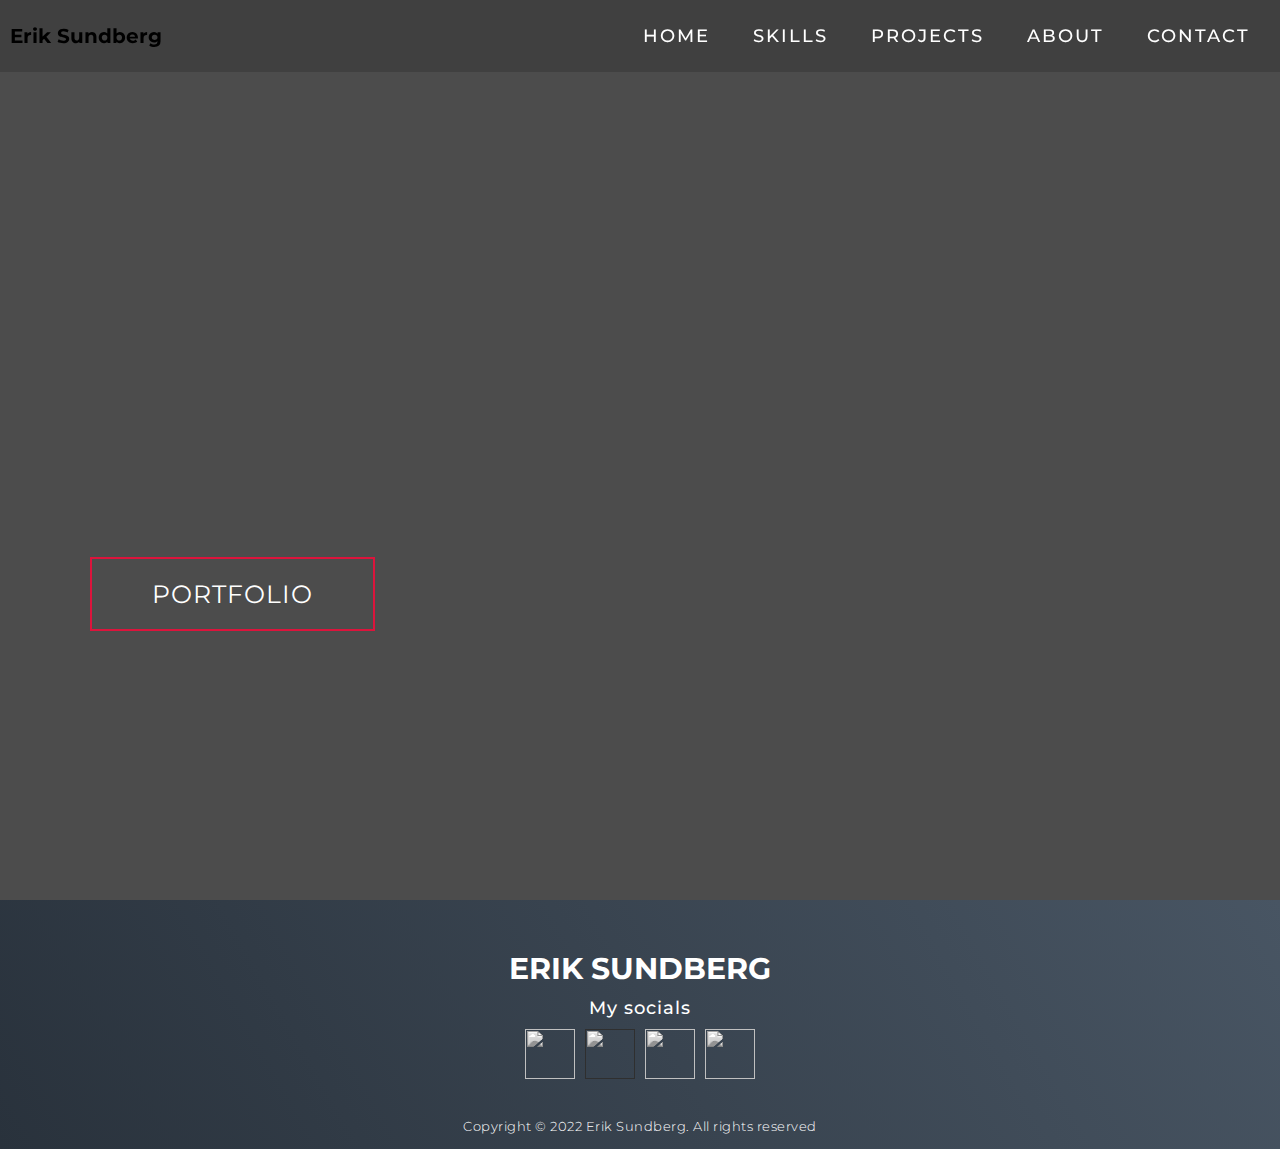
==== commit 57fdc151: "yadayda" ====
--- a/index.html
+++ b/index.html
@@ -13,7 +13,7 @@
   <header id="header">
     <div class="header container">
       <div class="nav-bar">
-        <div  id="linkToHome" class="brand">
+        <div  class="linkToHero" class="brand">
           <a>
             <h1><span>E</span>rik <span>S</span>undberg</h1>
           </a>
@@ -23,11 +23,11 @@
             <div class="bar"></div>
           </div>
           <ul>
-            <li id="linkToHero"><a>Home</a></li>
-            <li id="linkToSkills"><a>Skills</a></li>
-            <li id="linkToProjects"><a>Projects</a></li>
-            <li id="linkToAbout"><a>About</a></li>
-            <li id="linkToContact"><a>Contact</a></li>
+            <li class="linkToHero"><a>Home</a></li>
+            <li class="linkToSkills"><a>Skills</a></li>
+            <li class="linkToProjects"><a>Projects</a></li>
+            <li class="linkToAbout"><a>About</a></li>
+            <li class="linkToContact"><a>Contact</a></li>
           </ul>
         </div>
       </div>
--- a/style/style.css
+++ b/style/style.css
@@ -109,7 +109,7 @@
 	flex-direction: column;
 	justify-content: center;
 	align-items: center;
-	z-index: 1;
+	z-index: 1000;
 	overflow-x: hidden;
 	transition: 0.5s ease left;
 }
@@ -174,7 +174,7 @@
 	width: 30px;
 	position: relative;
 	background-color: white;
-	z-index: -1;
+	z-index: -1000;
 }
 #header .hamburger .bar::after,
 #header .hamburger .bar::before {
